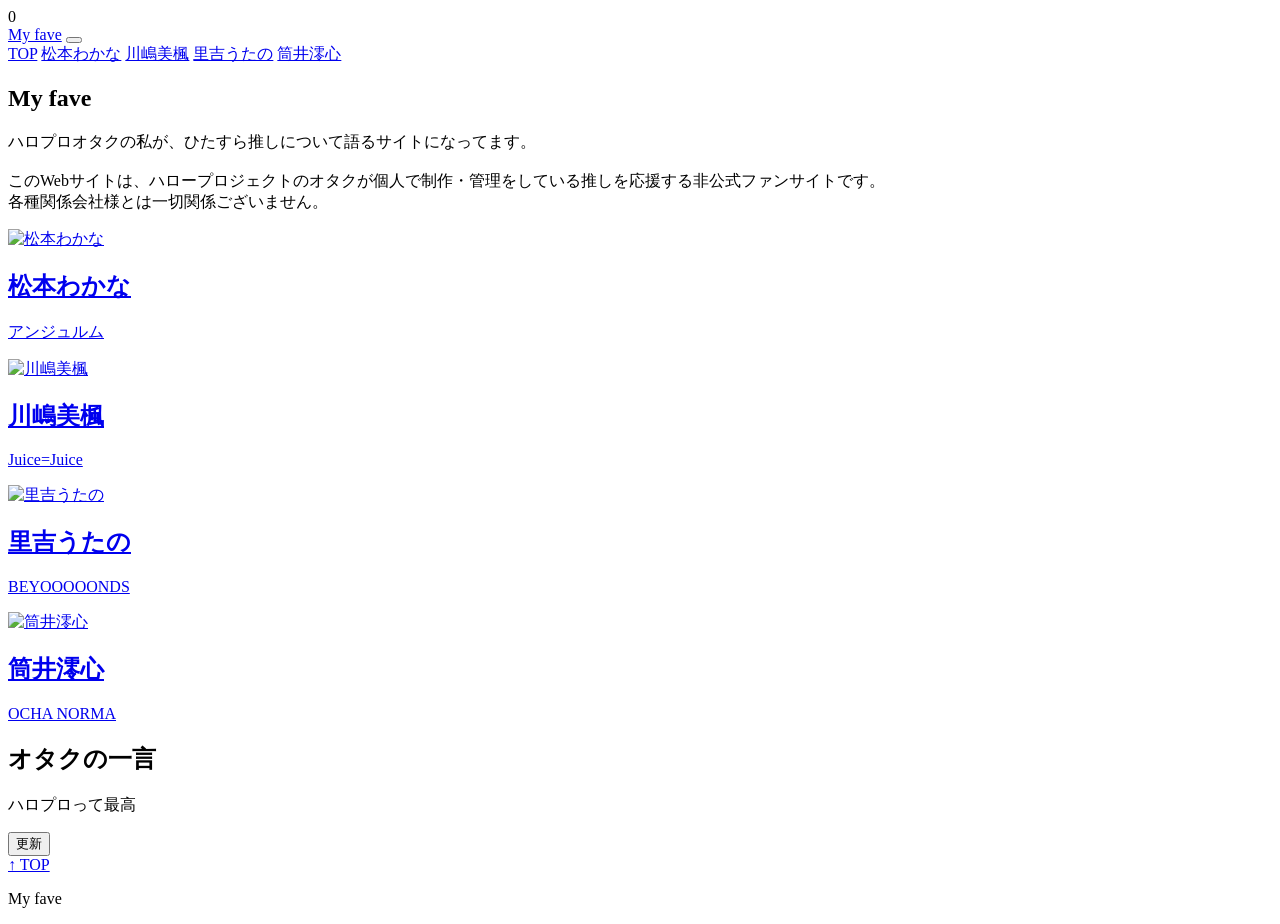
==== index.html @ 9271ad0c "Add initial HTML structure for the site" ====
<!DOCTYPE html>
<html lang="ja">
<head>
  <meta charset="UTF-8">
  <meta name="viewport" content="width=device-width, initial-scale=1.0">
  <title>My fave</title>
  <link rel="stylesheet" href="style.css">
</head>

<body>

  <!-- Loading -->
  <div id="loading-screen">
    <div id="loading-number">0</div>
  </div>

  <!-- Header -->
  <header class="site-header">
    <a href="index.html" class="site-logo">My fave</a>

    <button class="menu-button" id="menu-button" aria-label="メニュー">
      <span></span>
      <span></span>
      <span></span>
    </button>
  </header>

  <!-- Menu -->
  <nav class="menu-panel" id="menu-panel">
    <a href="index.html">TOP</a>
    <a href="wakana.html">松本わかな</a>
    <a href="mifu.html">川嶋美楓</a>
    <a href="utano.html">里吉うたの</a>
    <a href="roko.html">筒井澪心</a>
  </nav>

  <div class="menu-overlay" id="menu-overlay"></div>

  <main>

    <!-- Intro -->
    <section class="intro">
      <h1>My fave</h1>

      <p>
        ハロプロオタクの私が、ひたすら推しについて語るサイトになってます。<br>
        <br>
        このWebサイトは、ハロープロジェクトのオタクが個人で制作・管理をしている推しを応援する非公式ファンサイトです。<br>
        各種関係会社様とは一切関係ございません。
      </p>
    </section>


    <!-- Members -->
    <section class="members">

      <a href="wakana.html" class="member-card member-wakana">
        <img src="IMG_6017.jpeg" alt="松本わかな">
        <h2>松本わかな</h2>
        <p>アンジュルム</p>
      </a>

      <a href="mifu.html" class="member-card member-mifu">
        <img src="IMG_6015.jpeg" alt="川嶋美楓">
        <h2>川嶋美楓</h2>
        <p>Juice=Juice</p>
      </a>

      <a href="utano.html" class="member-card member-utano">
        <img src="IMG_6013.jpeg" alt="里吉うたの">
        <h2>里吉うたの</h2>
        <p>BEYOOOOONDS</p>
      </a>

      <a href="roko.html" class="member-card member-roko">
        <img src="IMG_6008.jpeg" alt="筒井澪心">
        <h2>筒井澪心</h2>
        <p>OCHA NORMA</p>
      </a>

    </section>


    <!-- Otaku no Hitokoto -->
    <section class="otaku-comment">
      <h2>オタクの一言</h2>

      <div class="comment-card">
        <p id="random-comment">
          ハロプロって最高
        </p>

        <button id="random-button" type="button">
          更新
        </button>
      </div>
    </section>

  </main>


  <!-- Footer -->
  <footer class="site-footer">
    <a href="#" class="top-link">↑ TOP</a>
    <p>My fave</p>
  </footer>


  <script src="script.js"></script>

</body>
</html>
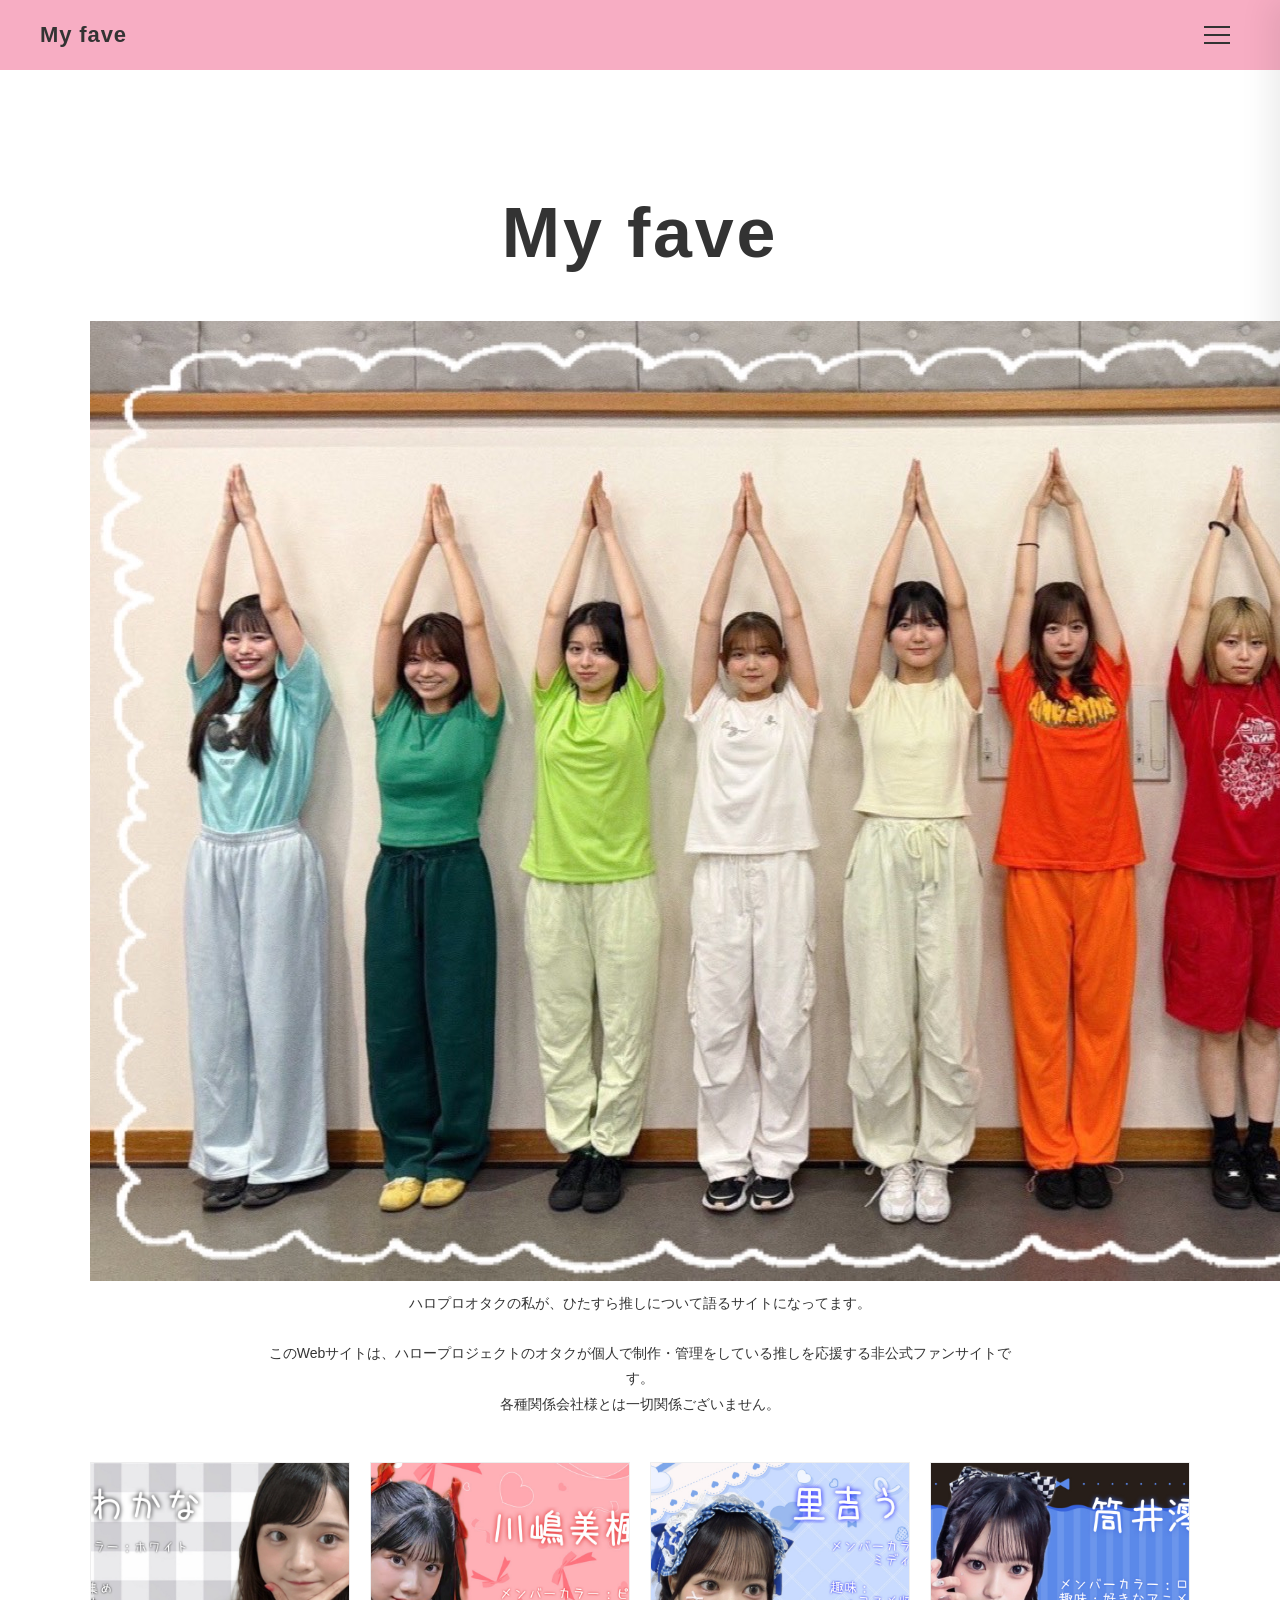
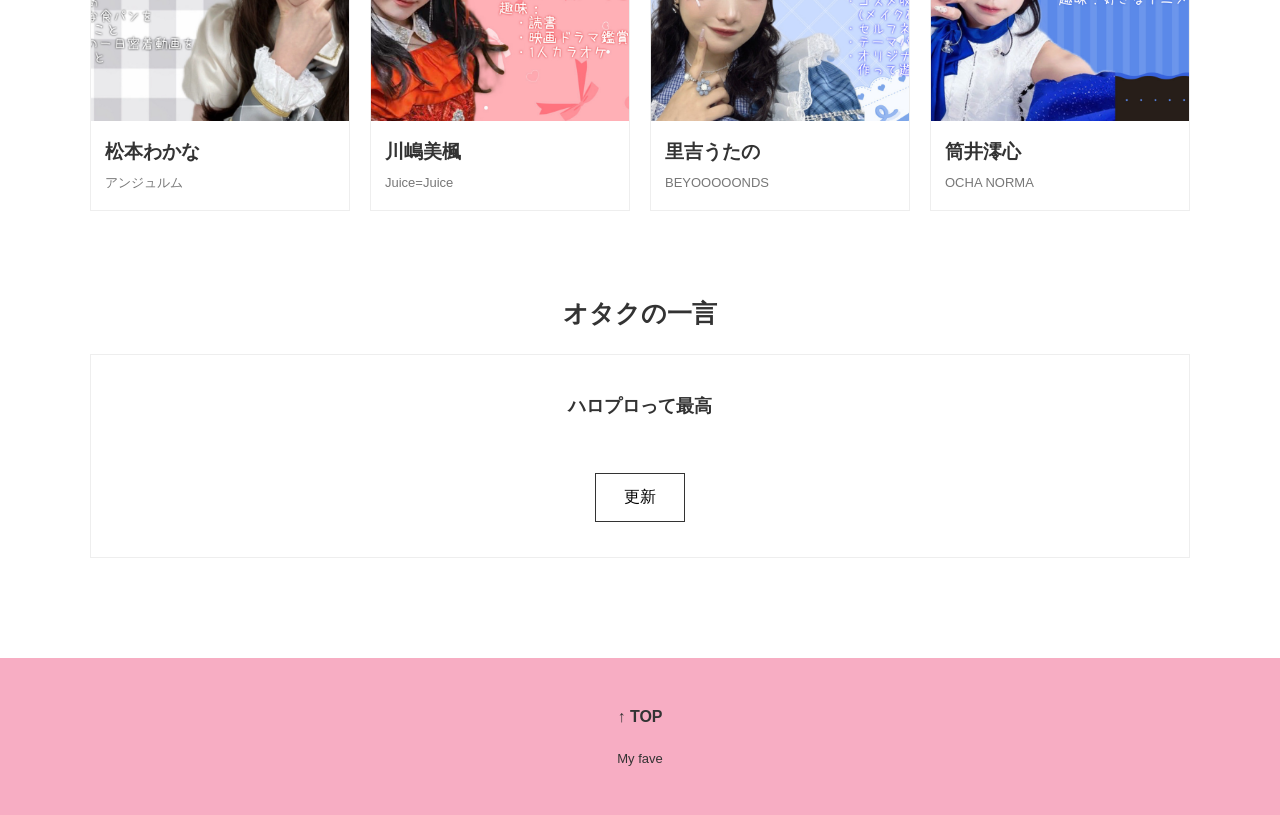
==== commit 5b1cd0c0: "Update index.html" ====
--- a/index.html
+++ b/index.html
@@ -40,7 +40,13 @@
 
     <!-- Intro -->
     <section class="intro">
+
       <h1>My fave</h1>
+
+      <!-- Intro image -->
+      <div class="intro-image">
+        <img src="IMG_6021.jpeg" alt="My fave">
+      </div>
 
       <p>
         ハロプロオタクの私が、ひたすら推しについて語るサイトになってます。<br>
@@ -48,6 +54,7 @@
         このWebサイトは、ハロープロジェクトのオタクが個人で制作・管理をしている推しを応援する非公式ファンサイトです。<br>
         各種関係会社様とは一切関係ございません。
       </p>
+
     </section>
 
 
@@ -81,8 +88,9 @@
     </section>
 
 
-    <!-- Otaku no Hitokoto -->
+    <!-- Otaku comment -->
     <section class="otaku-comment">
+
       <h2>オタクの一言</h2>
 
       <div class="comment-card">
@@ -94,6 +102,7 @@
           更新
         </button>
       </div>
+
     </section>
 
   </main>
--- a/style.css
+++ b/style.css
@@ -0,0 +1,589 @@
+/* =========================
+   My fave - common style
+   ========================= */
+
+* {
+  box-sizing: border-box;
+}
+
+html {
+  scroll-behavior: smooth;
+}
+
+body {
+  margin: 0;
+  background: #ffffff;
+  color: #333333;
+  font-family:
+    -apple-system,
+    BlinkMacSystemFont,
+    "Hiragino Kaku Gothic ProN",
+    "Hiragino Sans",
+    "Yu Gothic",
+    "YuGothic",
+    Meiryo,
+    sans-serif;
+  line-height: 1.8;
+}
+
+a {
+  color: inherit;
+  text-decoration: none;
+}
+
+button {
+  font: inherit;
+}
+
+
+/* =========================
+   Loading
+   ========================= */
+
+#loading-screen {
+  position: fixed;
+  inset: 0;
+  z-index: 9999;
+  display: flex;
+  align-items: center;
+  justify-content: center;
+  background: #ffffff;
+  transition: opacity 0.5s ease, visibility 0.5s ease;
+}
+
+#loading-screen.hide {
+  opacity: 0;
+  visibility: hidden;
+  pointer-events: none;
+}
+
+#loading-number {
+  font-size: 48px;
+  font-weight: 300;
+  letter-spacing: 0.08em;
+}
+
+
+/* =========================
+   Header
+   ========================= */
+
+.site-header {
+  position: sticky;
+  top: 0;
+  z-index: 1000;
+  height: 70px;
+  display: flex;
+  align-items: center;
+  justify-content: space-between;
+  padding: 0 20px;
+  background: #F7ADC3;
+}
+
+.site-logo {
+  font-size: 22px;
+  font-weight: 700;
+  letter-spacing: 0.04em;
+}
+
+.menu-button {
+  width: 46px;
+  height: 46px;
+  padding: 10px;
+  border: 0;
+  background: transparent;
+  cursor: pointer;
+  display: flex;
+  flex-direction: column;
+  justify-content: center;
+  gap: 6px;
+}
+
+.menu-button span {
+  display: block;
+  width: 26px;
+  height: 2px;
+  margin-left: auto;
+  background: #333333;
+  transition: transform 0.3s ease, opacity 0.3s ease;
+}
+
+.menu-button.open span:nth-child(1) {
+  transform: translateY(8px) rotate(45deg);
+}
+
+.menu-button.open span:nth-child(2) {
+  opacity: 0;
+}
+
+.menu-button.open span:nth-child(3) {
+  transform: translateY(-8px) rotate(-45deg);
+}
+
+
+/* =========================
+   Menu
+   ========================= */
+
+.menu-panel {
+  position: fixed;
+  top: 0;
+  right: 0;
+  z-index: 2000;
+  width: 72%;
+  max-width: 360px;
+  height: 100vh;
+  padding: 100px 28px 40px;
+  background: #ffffff;
+  transform: translateX(100%);
+  transition: transform 0.4s ease;
+  box-shadow: -10px 0 30px rgba(0, 0, 0, 0.08);
+}
+
+.menu-panel.open {
+  transform: translateX(0);
+}
+
+.menu-panel a {
+  display: block;
+  padding: 18px 0;
+  border-bottom: 1px solid #eeeeee;
+  font-size: 17px;
+  font-weight: 600;
+}
+
+.menu-overlay {
+  position: fixed;
+  inset: 0;
+  z-index: 1500;
+  background: rgba(0, 0, 0, 0.25);
+  opacity: 0;
+  visibility: hidden;
+  transition: opacity 0.3s ease, visibility 0.3s ease;
+}
+
+.menu-overlay.open {
+  opacity: 1;
+  visibility: visible;
+}
+
+
+/* =========================
+   Main
+   ========================= */
+
+main {
+  width: min(100% - 32px, 1000px);
+  margin: 0 auto;
+}
+
+.intro {
+  padding: 70px 0 45px;
+  text-align: center;
+}
+
+.intro h1 {
+  margin: 0 0 25px;
+  font-size: clamp(38px, 10vw, 70px);
+  font-weight: 700;
+  letter-spacing: 0.04em;
+}
+
+.intro p {
+  max-width: 760px;
+  margin: 0 auto;
+  font-size: 14px;
+}
+
+
+/* =========================
+   Member cards
+   ========================= */
+
+.members {
+  display: grid;
+  grid-template-columns: 1fr 1fr;
+  gap: 14px;
+  margin-bottom: 80px;
+}
+
+.member-card {
+  display: block;
+  overflow: hidden;
+  background: #ffffff;
+  border: 1px solid #eeeeee;
+  transition: transform 0.3s ease, box-shadow 0.3s ease;
+}
+
+.member-card:hover {
+  transform: translateY(-4px);
+  box-shadow: 0 12px 30px rgba(0, 0, 0, 0.08);
+}
+
+.member-card img {
+  display: block;
+  width: 100%;
+  aspect-ratio: 1 / 1;
+  object-fit: cover;
+}
+
+.member-card h2 {
+  margin: 14px 14px 2px;
+  font-size: 18px;
+}
+
+.member-card p {
+  margin: 0 14px 16px;
+  color: #777777;
+  font-size: 13px;
+}
+
+
+/* =========================
+   Otaku comment
+   ========================= */
+
+.otaku-comment {
+  margin-bottom: 100px;
+}
+
+.otaku-comment > h2 {
+  margin: 0 0 18px;
+  font-size: 25px;
+  text-align: center;
+}
+
+.comment-card {
+  padding: 35px 22px;
+  border: 1px solid #eeeeee;
+  text-align: center;
+}
+
+.comment-card p {
+  min-height: 58px;
+  margin: 0 0 25px;
+  font-size: 18px;
+  font-weight: 600;
+}
+
+#random-button {
+  padding: 9px 28px;
+  border: 1px solid #333333;
+  background: #ffffff;
+  cursor: pointer;
+  transition: background 0.2s ease, color 0.2s ease;
+}
+
+#random-button:hover {
+  background: #333333;
+  color: #ffffff;
+}
+
+
+/* =========================
+   Footer
+   ========================= */
+
+.site-footer {
+  padding: 45px 20px;
+  background: #F7ADC3;
+  text-align: center;
+}
+
+.top-link {
+  display: inline-block;
+  margin-bottom: 15px;
+  font-weight: 600;
+}
+
+.site-footer p {
+  margin: 0;
+  font-size: 13px;
+}
+
+
+/* =========================
+   Page animation
+   ========================= */
+
+main {
+  animation: pageFadeIn 0.8s ease both;
+}
+
+@keyframes pageFadeIn {
+  from {
+    opacity: 0;
+    transform: translateY(12px);
+  }
+
+  to {
+    opacity: 1;
+    transform: translateY(0);
+  }
+}
+
+
+/* =========================
+   Profile page
+   ========================= */
+
+.profile-main {
+  padding-bottom: 70px;
+}
+
+.profile-header {
+  padding: 60px 0 30px;
+  text-align: center;
+}
+
+.profile-header h1 {
+  margin: 0;
+  font-size: clamp(30px, 8vw, 52px);
+}
+
+.profile-reading {
+  margin: 4px 0 15px;
+  color: #777777;
+  font-size: 13px;
+}
+
+.profile-info {
+  display: flex;
+  flex-wrap: wrap;
+  justify-content: center;
+  gap: 8px;
+  margin-top: 20px;
+}
+
+.profile-info span {
+  padding: 5px 12px;
+  border: 1px solid #dddddd;
+  border-radius: 999px;
+  font-size: 12px;
+}
+
+
+/* =========================
+   Carousel
+   ========================= */
+
+.carousel {
+  position: relative;
+  overflow: hidden;
+  margin: 0 auto 55px;
+}
+
+.carousel-track {
+  display: flex;
+  transition: transform 0.4s ease;
+}
+
+.carousel-slide {
+  min-width: 100%;
+}
+
+.carousel-slide img {
+  display: block;
+  width: 100%;
+  max-height: 650px;
+  object-fit: cover;
+}
+
+.carousel-arrow {
+  position: absolute;
+  top: 50%;
+  width: 42px;
+  height: 42px;
+  border: 0;
+  border-radius: 50%;
+  background: rgba(255, 255, 255, 0.85);
+  transform: translateY(-50%);
+  cursor: pointer;
+  font-size: 22px;
+}
+
+.carousel-prev {
+  left: 12px;
+}
+
+.carousel-next {
+  right: 12px;
+}
+
+.carousel-dots {
+  display: flex;
+  justify-content: center;
+  gap: 8px;
+  padding-top: 14px;
+}
+
+.carousel-dot {
+  width: 8px;
+  height: 8px;
+  padding: 0;
+  border: 0;
+  border-radius: 50%;
+  background: #cccccc;
+  cursor: pointer;
+}
+
+.carousel-dot.active {
+  background: #333333;
+}
+
+
+/* =========================
+   Favorite sections
+   ========================= */
+
+.favorite-section {
+  margin-bottom: 55px;
+}
+
+.favorite-section h2 {
+  margin: 0 0 15px;
+  padding-left: 14px;
+  border-left: 4px solid var(--member-color, #333333);
+  font-size: 23px;
+}
+
+.favorite-text {
+  position: relative;
+}
+
+.favorite-text.collapsed {
+  max-height: 3.6em;
+  overflow: hidden;
+}
+
+.favorite-text.collapsed::after {
+  content: "";
+  position: absolute;
+  right: 0;
+  bottom: 0;
+  width: 55%;
+  height: 1.8em;
+  background: linear-gradient(to right, transparent, #ffffff 55%);
+}
+
+.read-more {
+  display: block;
+  margin: 12px 0 0 auto;
+  padding: 5px 14px;
+  border: 1px solid #cccccc;
+  background: #ffffff;
+  cursor: pointer;
+  font-size: 12px;
+}
+
+
+/* =========================
+   External links
+   ========================= */
+
+.external-links {
+  display: grid;
+  grid-template-columns: 1fr;
+  gap: 10px;
+  margin: 60px 0;
+}
+
+.external-links a {
+  display: block;
+  padding: 13px;
+  border: 1px solid var(--member-color, #333333);
+  text-align: center;
+  font-size: 13px;
+  font-weight: 600;
+  transition: background 0.2s ease, color 0.2s ease;
+}
+
+.external-links a:hover {
+  background: var(--member-color, #333333);
+  color: #ffffff;
+}
+
+
+/* =========================
+   YouTube
+   ========================= */
+
+.youtube-section {
+  margin: 60px 0;
+}
+
+.youtube-section h2 {
+  margin-bottom: 20px;
+  font-size: 23px;
+}
+
+.youtube-box {
+  position: relative;
+  width: 100%;
+  aspect-ratio: 16 / 9;
+  margin-bottom: 20px;
+}
+
+.youtube-box iframe {
+  position: absolute;
+  inset: 0;
+  width: 100%;
+  height: 100%;
+  border: 0;
+}
+
+
+/* =========================
+   Previous / Next
+   ========================= */
+
+.profile-navigation {
+  display: grid;
+  grid-template-columns: 1fr 1fr;
+  gap: 12px;
+  margin-top: 70px;
+}
+
+.profile-navigation a {
+  padding: 15px 10px;
+  border: 1px solid #dddddd;
+  text-align: center;
+  font-size: 13px;
+}
+
+.profile-navigation a:last-child {
+  grid-column: 2;
+}
+
+
+/* =========================
+   PC
+   ========================= */
+
+@media (min-width: 700px) {
+
+  .site-header {
+    padding: 0 40px;
+  }
+
+  main {
+    width: min(100% - 80px, 1100px);
+  }
+
+  .intro {
+    padding-top: 100px;
+  }
+
+  .members {
+    grid-template-columns: repeat(4, 1fr);
+    gap: 20px;
+  }
+
+  .member-card h2 {
+    font-size: 19px;
+  }
+
+  .external-links {
+    grid-template-columns: repeat(3, 1fr);
+  }
+}
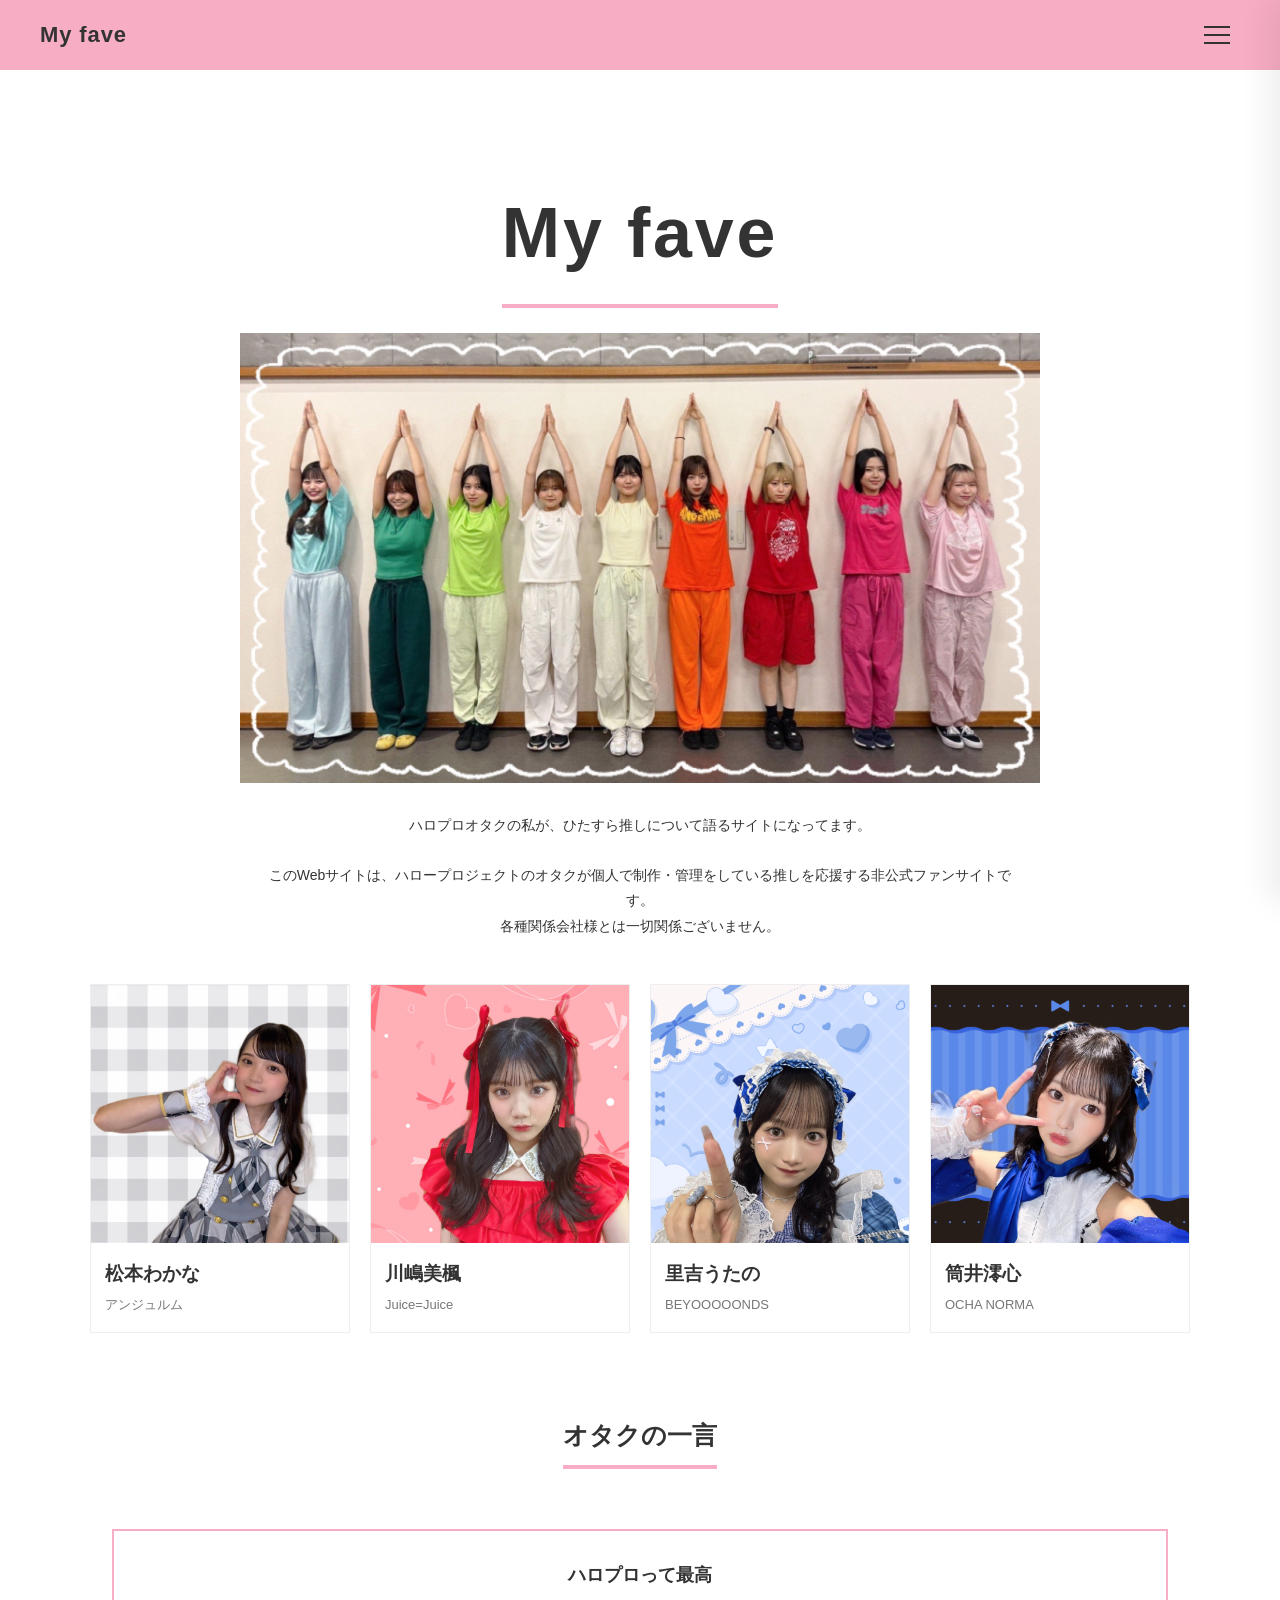
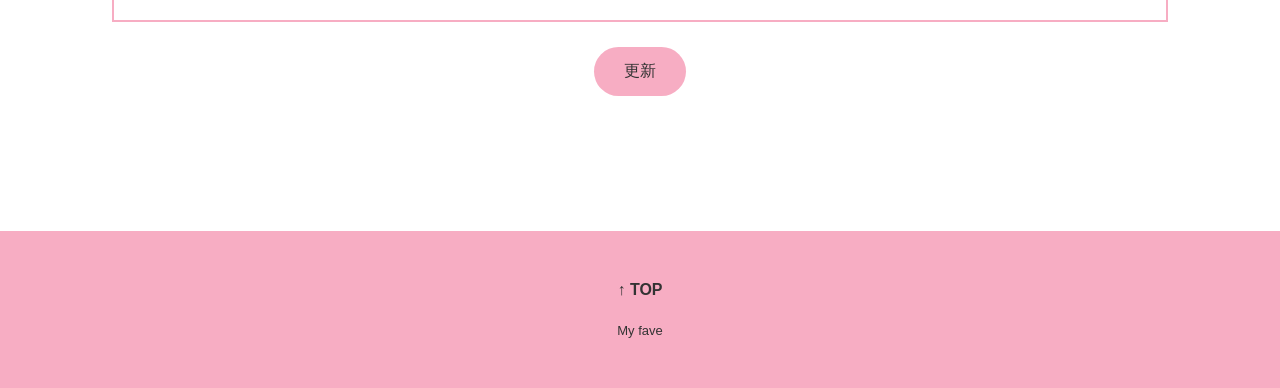
==== commit fe5b1ddc: "Update index.html" ====
--- a/index.html
+++ b/index.html
@@ -62,25 +62,25 @@
     <section class="members">
 
       <a href="wakana.html" class="member-card member-wakana">
-        <img src="IMG_6017.jpeg" alt="松本わかな">
+        <img src="IMG_6048.jpeg" alt="松本わかな">
         <h2>松本わかな</h2>
         <p>アンジュルム</p>
       </a>
 
       <a href="mifu.html" class="member-card member-mifu">
-        <img src="IMG_6015.jpeg" alt="川嶋美楓">
+        <img src="IMG_6046.jpeg" alt="川嶋美楓">
         <h2>川嶋美楓</h2>
         <p>Juice=Juice</p>
       </a>
 
       <a href="utano.html" class="member-card member-utano">
-        <img src="IMG_6013.jpeg" alt="里吉うたの">
+        <img src="IMG_6047.jpeg" alt="里吉うたの">
         <h2>里吉うたの</h2>
         <p>BEYOOOOONDS</p>
       </a>
 
       <a href="roko.html" class="member-card member-roko">
-        <img src="IMG_6008.jpeg" alt="筒井澪心">
+        <img src="IMG_6045.jpeg" alt="筒井澪心">
         <h2>筒井澪心</h2>
         <p>OCHA NORMA</p>
       </a>
--- a/style.css
+++ b/style.css
@@ -1,7 +1,3 @@
-/* =========================
-   My fave - common style
-   ========================= */
-
 * {
   box-sizing: border-box;
 }
@@ -175,6 +171,7 @@
 main {
   width: min(100% - 32px, 1000px);
   margin: 0 auto;
+  animation: pageFadeIn 0.8s ease both;
 }
 
 .intro {
@@ -183,11 +180,36 @@
 }
 
 .intro h1 {
+  display: inline-block;
   margin: 0 0 25px;
+  padding-bottom: 8px;
+  border-bottom: 4px solid #F7ADC3;
   font-size: clamp(38px, 10vw, 70px);
   font-weight: 700;
   letter-spacing: 0.04em;
 }
+
+
+/* =========================
+   Intro image
+   ========================= */
+
+.intro-image {
+  width: 100%;
+  margin: 0 auto 30px;
+}
+
+.intro-image img {
+  display: block;
+  width: 100%;
+  max-height: 500px;
+  object-fit: cover;
+}
+
+
+/* =========================
+   Intro text
+   ========================= */
 
 .intro p {
   max-width: 760px;
@@ -245,38 +267,46 @@
 
 .otaku-comment {
   margin-bottom: 100px;
+  text-align: center;
 }
 
 .otaku-comment > h2 {
-  margin: 0 0 18px;
+  display: inline-block;
+  margin: 0 0 25px;
+  padding-bottom: 7px;
+  border-bottom: 4px solid #F7ADC3;
   font-size: 25px;
-  text-align: center;
 }
 
 .comment-card {
   padding: 35px 22px;
-  border: 1px solid #eeeeee;
   text-align: center;
 }
 
 .comment-card p {
-  min-height: 58px;
-  margin: 0 0 25px;
+  margin: 0 auto 25px;
+  padding: 28px 20px;
+  border: 2px solid #F7ADC3;
   font-size: 18px;
   font-weight: 600;
 }
 
 #random-button {
-  padding: 9px 28px;
-  border: 1px solid #333333;
-  background: #ffffff;
+  padding: 10px 30px;
+  border: 0;
+  border-radius: 999px;
+  background: #F7ADC3;
+  color: #333333;
   cursor: pointer;
-  transition: background 0.2s ease, color 0.2s ease;
+  transition: opacity 0.2s ease, transform 0.2s ease;
 }
 
 #random-button:hover {
-  background: #333333;
-  color: #ffffff;
+  opacity: 0.8;
+}
+
+#random-button:active {
+  transform: scale(0.96);
 }
 
 
@@ -305,10 +335,6 @@
 /* =========================
    Page animation
    ========================= */
-
-main {
-  animation: pageFadeIn 0.8s ease both;
-}
 
 @keyframes pageFadeIn {
   from {
@@ -436,8 +462,16 @@
    Favorite sections
    ========================= */
 
+.favorite-title {
+  display: inline-block;
+  margin: 0 0 30px;
+  padding-bottom: 7px;
+  border-bottom: 4px solid var(--member-color, #333333);
+  font-size: 25px;
+}
+
 .favorite-section {
-  margin-bottom: 55px;
+  margin: 0 18px 55px;
 }
 
 .favorite-section h2 {
@@ -468,12 +502,14 @@
 
 .read-more {
   display: block;
+  max-width: 100%;
   margin: 12px 0 0 auto;
   padding: 5px 14px;
   border: 1px solid #cccccc;
   background: #ffffff;
   cursor: pointer;
   font-size: 12px;
+  white-space: nowrap;
 }
 
 
@@ -485,7 +521,7 @@
   display: grid;
   grid-template-columns: 1fr;
   gap: 10px;
-  margin: 60px 0;
+  margin: 60px 18px;
 }
 
 .external-links a {
@@ -498,6 +534,15 @@
   transition: background 0.2s ease, color 0.2s ease;
 }
 
+
+/*
+   松本わかなのホワイトは
+   白背景でも枠が見えるようにグレーを使用
+*/
+.profile-main .external-links a {
+  border-color: var(--member-color, #333333);
+}
+
 .external-links a:hover {
   background: var(--member-color, #333333);
   color: #ffffff;
@@ -513,7 +558,10 @@
 }
 
 .youtube-section h2 {
-  margin-bottom: 20px;
+  display: inline-block;
+  margin: 0 0 25px;
+  padding-bottom: 7px;
+  border-bottom: 4px solid var(--member-color, #333333);
   font-size: 23px;
 }
 
@@ -541,14 +589,18 @@
   display: grid;
   grid-template-columns: 1fr 1fr;
   gap: 12px;
-  margin-top: 70px;
+  margin: 70px 18px 0;
 }
 
 .profile-navigation a {
-  padding: 15px 10px;
+  min-width: 0;
+  padding: 15px 8px;
   border: 1px solid #dddddd;
   text-align: center;
   font-size: 13px;
+  white-space: nowrap;
+  overflow: hidden;
+  text-overflow: ellipsis;
 }
 
 .profile-navigation a:last-child {
@@ -585,5 +637,21 @@
 
   .external-links {
     grid-template-columns: repeat(3, 1fr);
-  }
-}
+    margin-left: 30px;
+    margin-right: 30px;
+  }
+
+  .intro-image {
+    max-width: 800px;
+  }
+
+  .favorite-section {
+    margin-left: 30px;
+    margin-right: 30px;
+  }
+
+  .profile-navigation {
+    margin-left: 30px;
+    margin-right: 30px;
+  }
+}
